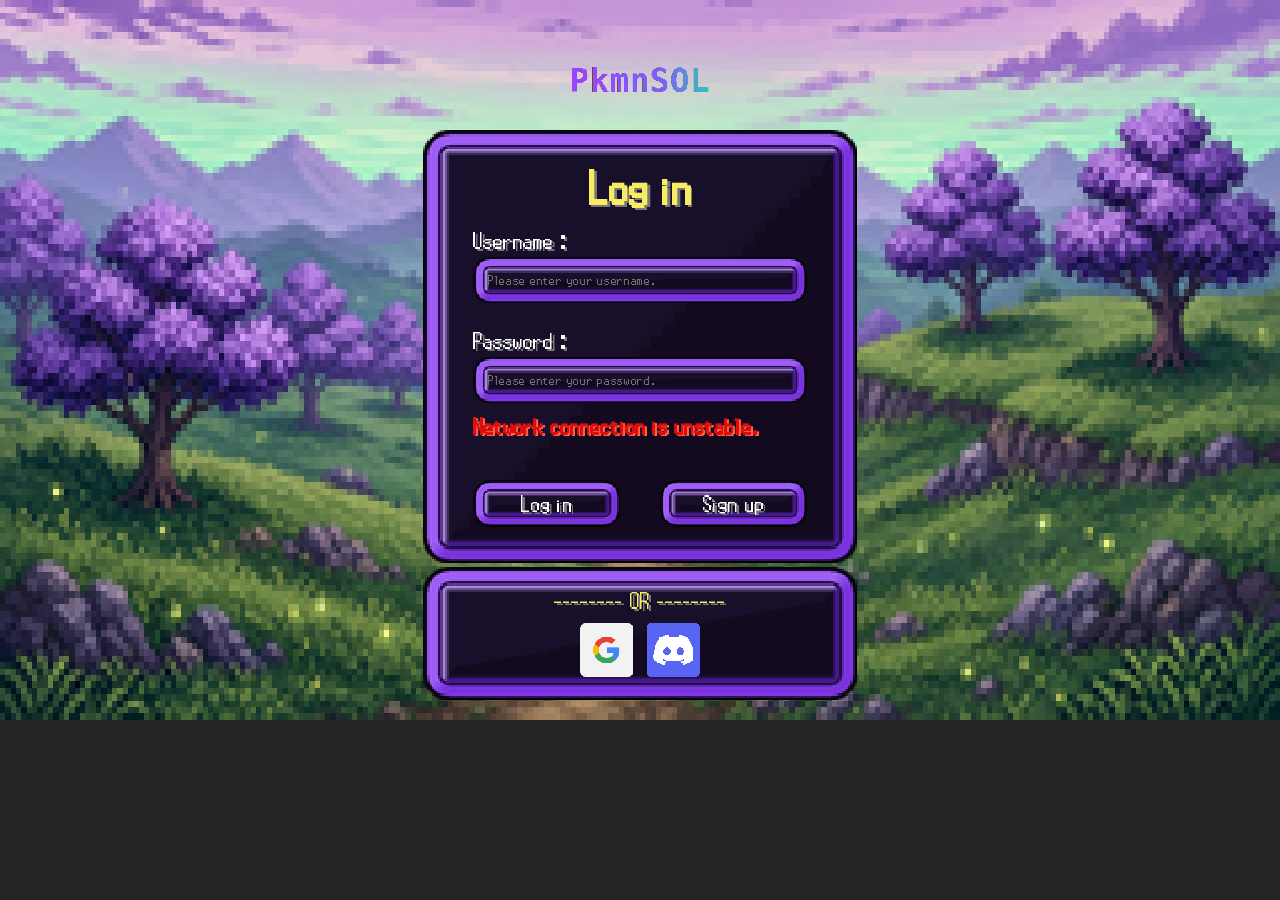
==== index.html @ 5bb2b934 "Rebuild: rebranded window skins (cursors, HUD, rarity, signs, PC) + legal pages Co-Authored-By: Clau" ====
<!doctype html>
<html lang="en">
  <head>
    <meta charset="UTF-8" />
    <link rel="icon" type="image/png" href="/assets/favicon_solara-DoTnFTf5.png" />
    <meta name="viewport" content="width=device-width, initial-scale=1, user-scalable=no, viewport-fit=cover" />
    <title>PkmnSOL</title>

    <!-- Home-screen "app" install support: with the manifest + these Apple
         meta tags, adding this page to the iOS/Android home screen launches
         it with none of the browser's own UI (no URL bar, no tab strip) —
         that chrome is Safari's own and can't be removed by CSS while the
         page is open as a normal browser tab; it only goes away once the
         page is installed and opened from its own home-screen icon. -->
    <link rel="manifest" href="/manifest.json" />
    <meta name="theme-color" content="#0a0a0c" />
    <link rel="apple-touch-icon" href="/ui/apple-touch-icon-solara.png" />
    <meta name="apple-mobile-web-app-capable" content="yes" />
    <meta name="apple-mobile-web-app-status-bar-style" content="black-translucent" />
    <meta name="apple-mobile-web-app-title" content="PkmnSOL" />
    <meta name="mobile-web-app-capable" content="yes" />
    <script type="module" crossorigin src="/assets/index-DMwjRADv.js"></script>
    <link rel="stylesheet" crossorigin href="/assets/index-BTSDZzwv.css">
  </head>

  <body>
    <!-- The game canvas fills the whole screen on touch devices, exactly
         like it does on desktop — no console/bezel chrome around it. -->
    <div id="app"></div>

    <!-- Translucent touch controls floating over the game (see
         gba-shell.ts for the input wiring). Only visible on touch-primary
         devices in landscape — see the `.gba-touch` scoping in style.css. -->
    <div id="touch-controls">
      <div id="dpad">
        <div id="dpad-hub"></div>
        <button type="button" data-dir="up" id="tc-up" aria-label="Up">&#9650;</button>
        <button type="button" data-dir="left" id="tc-left" aria-label="Left">&#9664;</button>
        <button type="button" data-dir="right" id="tc-right" aria-label="Right">&#9654;</button>
        <button type="button" data-dir="down" id="tc-down" aria-label="Down">&#9660;</button>
      </div>
      <div id="action-pad">
        <button type="button" data-action="b" id="tc-b" aria-label="B">B</button>
        <button type="button" data-action="a" id="tc-a" aria-label="A">A</button>
      </div>
      <div id="mid-buttons">
        <button type="button" data-action="select" class="pill" aria-label="Select">SELECT</button>
        <button type="button" data-action="start" class="pill" aria-label="Start">START</button>
      </div>
      <button type="button" class="corner-btn top-left" data-action="map" aria-label="Map">MAP</button>
      <button type="button" class="corner-btn top-right" data-action="chat" aria-label="Chat">CHAT</button>
      <button type="button" class="corner-btn bottom-right" data-action="running" aria-label="Toggle running">RUN</button>
    </div>

    <!-- Shown instead of the game when a touch device is held in portrait
         (see the `.gba-touch` + orientation scoping in style.css) — the
         game is a fixed 16:9 landscape shape, so portrait can only ever
         show a small, letterboxed sliver of it. -->
    <div id="rotate-prompt">
      <div id="rotate-icon">&#8635;</div>
      <p>Rotate your device to play</p>
    </div>

    <!-- Shown instead of the game on a touch device that hasn't been added
         to the Home Screen yet — see src/install-gate.ts, which fills in
         #install-gate-steps and toggles this on via `body.install-gate`
         before Phaser (or any game asset) ever loads. There's no way to
         lay the game out well while the browser's own URL bar and tab
         strip are eating into the viewport on top of it, so touch devices
         only get the real game once they're running installed. -->
    <div id="install-gate">
      <img id="install-gate-icon" src="/ui/apple-touch-icon-solara.png" alt="" />
      <h1>Add PkmnSOL to Home Screen</h1>
      <ol id="install-gate-steps"></ol>
    </div>

  </body>
</html>
---- assets/index-BTSDZzwv.css ----
*{box-sizing:border-box}body{margin:0;background:#242424;overscroll-behavior:none}#app{display:flex;justify-content:center;width:100vw;height:100vh}#app>div:first-child{transform-origin:top!important}#touch-controls,#rotate-prompt{display:none}body.gba-touch{background:#0a0a0c;overflow:hidden;position:fixed;top:0;left:0;width:100vw;height:100vh;width:100dvw;height:100dvh;touch-action:manipulation;user-select:none;-webkit-user-select:none;-webkit-touch-callout:none;-webkit-tap-highlight-color:transparent}body.gba-touch #app{width:100%;height:100%}body.gba-touch #touch-controls{display:block;position:fixed;inset:0;z-index:100;pointer-events:none;font-family:"Press Start 2P",Courier New,monospace}body.gba-touch.controls-hidden #touch-controls{display:none}body.gba-touch #touch-controls button{pointer-events:auto;border:none;font-family:inherit;touch-action:none;user-select:none;-webkit-user-select:none;-webkit-tap-highlight-color:transparent;background:#12141861;box-shadow:inset 0 1px #ffffff1f,0 2px 8px #0000004d;color:#ffffffd1}body.gba-touch #touch-controls button.on{background:#ffffff47}body.gba-touch #dpad{position:absolute;left:max(18px,env(safe-area-inset-left));bottom:max(18px,env(safe-area-inset-bottom));width:150px;height:150px}body.gba-touch #dpad-hub{position:absolute;left:50px;top:50px;width:50px;height:50px;background:#12141838;border-radius:50%}body.gba-touch #dpad button{position:absolute;border-radius:10px;font-size:16px;line-height:1}body.gba-touch #tc-up,body.gba-touch #tc-down{left:50px;width:50px;height:58px}body.gba-touch #tc-left,body.gba-touch #tc-right{top:50px;width:58px;height:50px}body.gba-touch #tc-up{top:0}body.gba-touch #tc-down{bottom:0}body.gba-touch #tc-left{left:0}body.gba-touch #tc-right{right:0}body.gba-touch #action-pad{position:absolute;right:max(18px,env(safe-area-inset-right));bottom:max(18px,env(safe-area-inset-bottom));width:140px;height:100px}body.gba-touch #action-pad button{position:absolute;border-radius:50%;color:#ffffffeb;text-shadow:0 1px 2px rgba(0,0,0,.4)}body.gba-touch #tc-a{top:0;right:0;width:64px;height:64px;font-size:20px}body.gba-touch #tc-b{bottom:0;left:0;width:54px;height:54px;font-size:16px}body.gba-touch #mid-buttons{position:absolute;left:50%;bottom:max(28px,env(safe-area-inset-bottom));transform:translate(-50%);display:flex;gap:16px}body.gba-touch #touch-controls .pill{width:54px;height:22px;border-radius:11px;font-size:6.5px;letter-spacing:.5px}body.gba-touch .corner-btn{position:absolute;width:46px;height:26px;border-radius:13px;font-size:7px;letter-spacing:.5px}body.gba-touch .corner-btn.top-left{top:max(14px,env(safe-area-inset-top));left:max(14px,env(safe-area-inset-left))}body.gba-touch .corner-btn.top-right{top:max(14px,env(safe-area-inset-top));right:max(14px,env(safe-area-inset-right))}body.gba-touch .corner-btn.bottom-right{right:max(18px,env(safe-area-inset-right));bottom:calc(max(18px,env(safe-area-inset-bottom)) + 114px)}@media (orientation: portrait){body.gba-touch #app,body.gba-touch #touch-controls{display:none}body.gba-touch #rotate-prompt{display:flex}}body.gba-touch #rotate-prompt{flex-direction:column;align-items:center;justify-content:center;gap:18px;width:100%;height:100%;font-family:"Press Start 2P",Courier New,monospace;color:#ebeef5d9;text-align:center;padding:0 32px}body.gba-touch #rotate-icon{font-size:44px;line-height:1;animation:rotate-hint 1.6s ease-in-out infinite}body.gba-touch #rotate-prompt p{margin:0;font-size:11px;line-height:1.8;letter-spacing:.5px}@keyframes rotate-hint{0%,to{transform:rotate(0)}50%{transform:rotate(-90deg)}}body.install-gate #app,body.install-gate #touch-controls,body.install-gate #rotate-prompt,#install-gate{display:none}body.install-gate #install-gate{display:flex;position:fixed;inset:0;width:100vw;height:100vh;width:100dvw;height:100dvh;z-index:200;flex-direction:column;align-items:center;justify-content:center;gap:16px;background:#0a0a0c;color:#ebeef5eb;font-family:"Press Start 2P",Courier New,monospace;text-align:center;padding:32px;box-sizing:border-box;overflow-y:auto}#install-gate-icon{width:64px;height:64px;border-radius:14px}#install-gate h1{font-size:14px;line-height:1.6;margin:0 0 6px;max-width:480px;color:#b39dff}#install-gate-steps{display:flex;flex-direction:column;gap:14px;text-align:left;font-size:10px;line-height:1.7;max-width:420px;width:100%;padding:0;margin:8px 0 0;list-style:none}#install-gate-steps li{display:flex;align-items:center;gap:14px}#install-gate-steps .step-num{flex:none;display:flex;align-items:center;justify-content:center;width:26px;height:26px;border-radius:50%;background:#14f19524;border:1px solid rgba(20,241,149,.55);color:#14f195;font-size:10px}#install-gate-steps .step-text{flex:1}#install-gate-steps strong{color:#14f195}
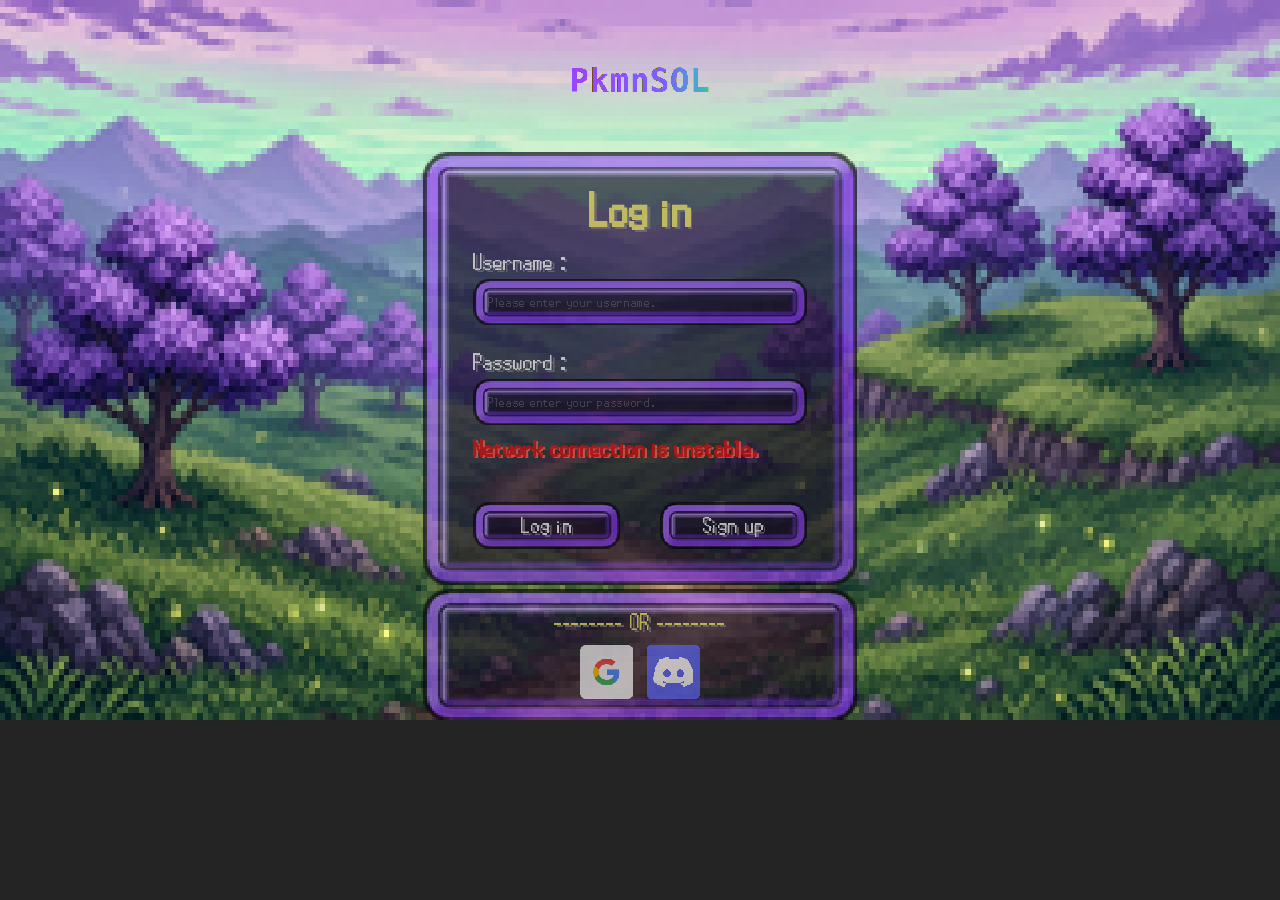
==== commit 92110f74: "Rebuild: walkable path from Solara into the wild (Small Forest) A new road spur cuts through Solara'" ====
--- a/index.html
+++ b/index.html
@@ -19,7 +19,7 @@
     <meta name="apple-mobile-web-app-status-bar-style" content="black-translucent" />
     <meta name="apple-mobile-web-app-title" content="PkmnSOL" />
     <meta name="mobile-web-app-capable" content="yes" />
-    <script type="module" crossorigin src="/assets/index-DMwjRADv.js"></script>
+    <script type="module" crossorigin src="/assets/index-BaH9g7lE.js"></script>
     <link rel="stylesheet" crossorigin href="/assets/index-BTSDZzwv.css">
   </head>
 
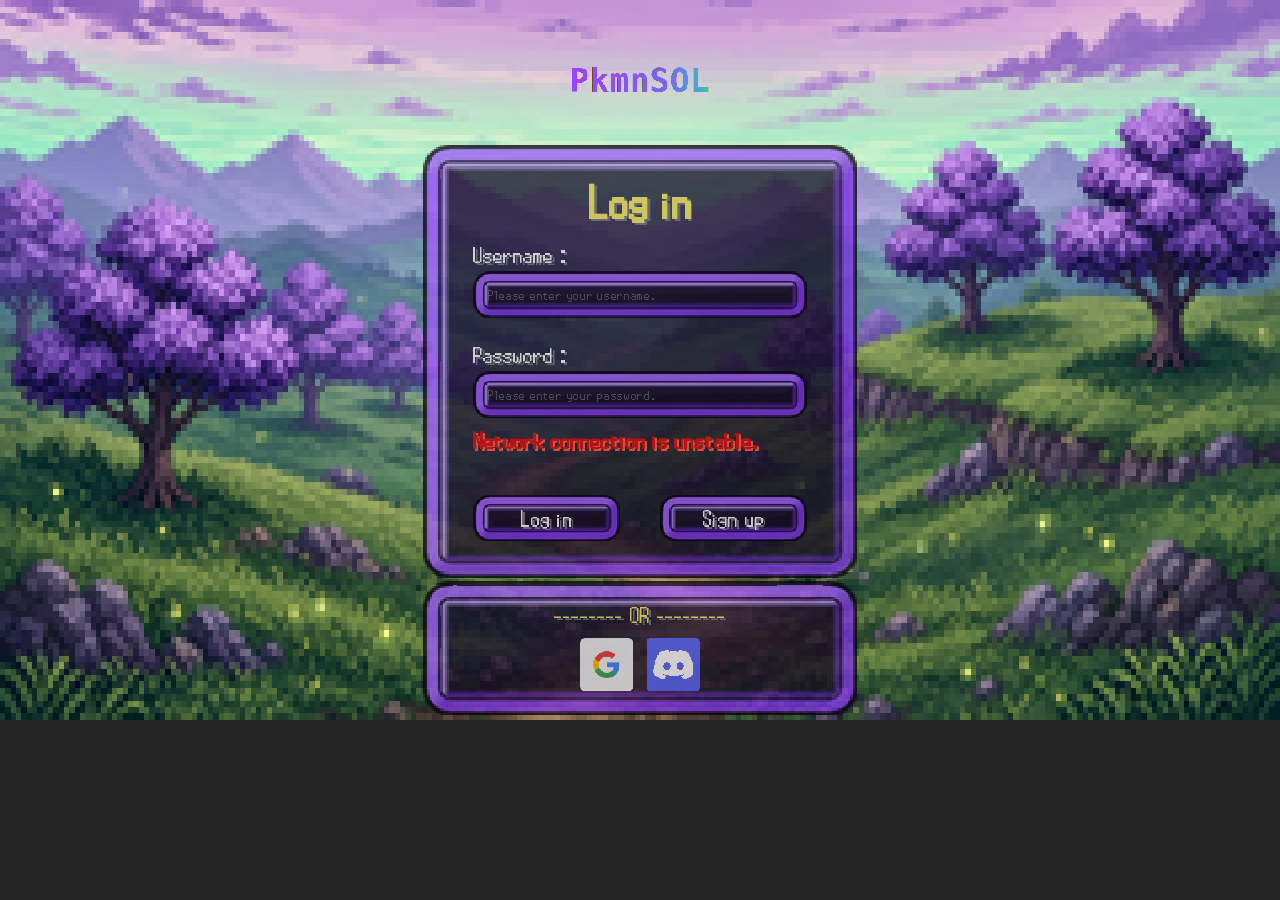
==== commit 2dd71196: "Rebuild: walkable path from Solara into the wild, take 2 First attempt left a hard-edged rectangular" ====
--- a/index.html
+++ b/index.html
@@ -19,7 +19,7 @@
     <meta name="apple-mobile-web-app-status-bar-style" content="black-translucent" />
     <meta name="apple-mobile-web-app-title" content="PkmnSOL" />
     <meta name="mobile-web-app-capable" content="yes" />
-    <script type="module" crossorigin src="/assets/index-BaH9g7lE.js"></script>
+    <script type="module" crossorigin src="/assets/index-DSnu3y9D.js"></script>
     <link rel="stylesheet" crossorigin href="/assets/index-BTSDZzwv.css">
   </head>
 
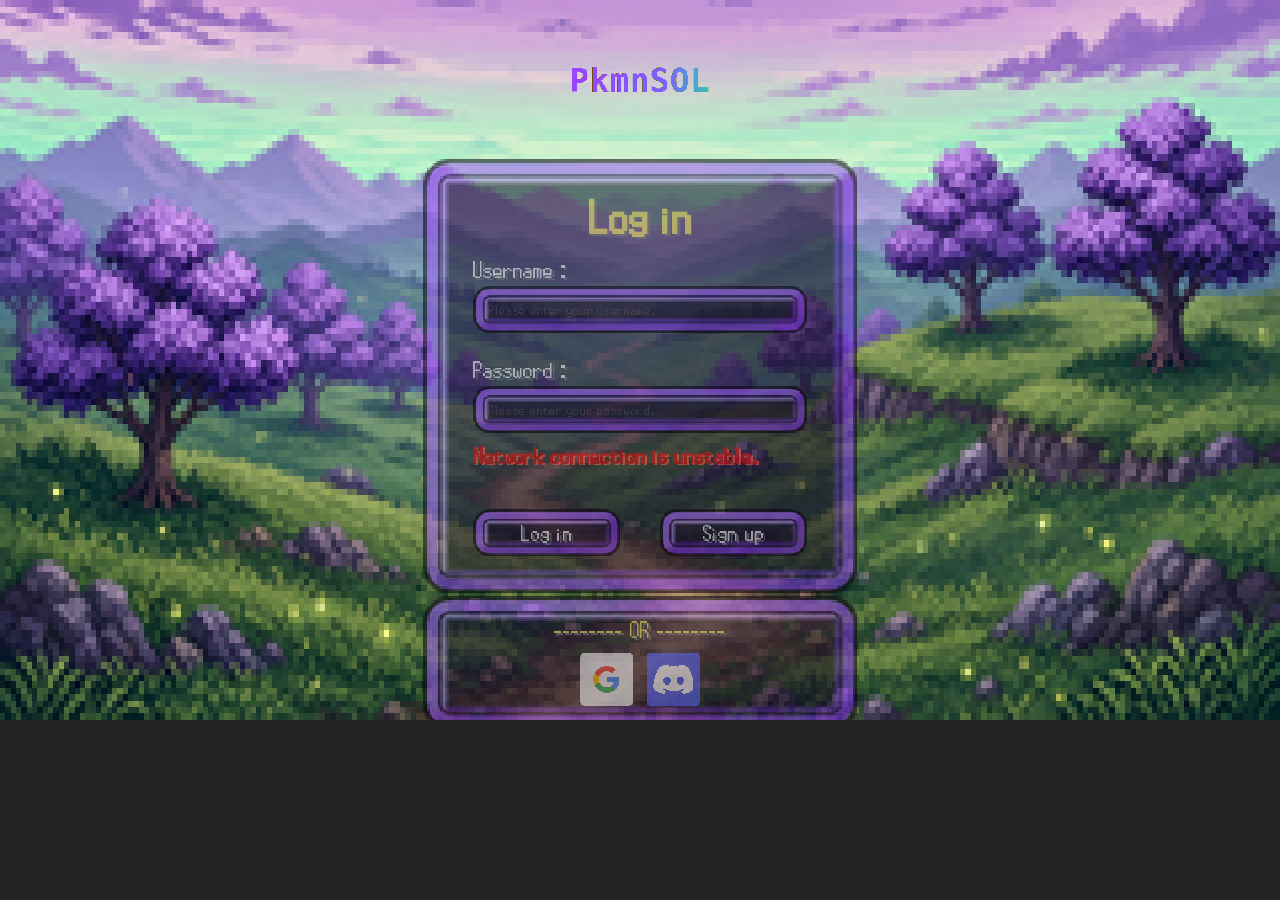
==== commit 390b7dbf: "Rebuild: recover instead of hanging on a rejected map transition A rejected change_map (unrecognized" ====
--- a/index.html
+++ b/index.html
@@ -19,7 +19,7 @@
     <meta name="apple-mobile-web-app-status-bar-style" content="black-translucent" />
     <meta name="apple-mobile-web-app-title" content="PkmnSOL" />
     <meta name="mobile-web-app-capable" content="yes" />
-    <script type="module" crossorigin src="/assets/index-DSnu3y9D.js"></script>
+    <script type="module" crossorigin src="/assets/index-DXTuQceP.js"></script>
     <link rel="stylesheet" crossorigin href="/assets/index-BTSDZzwv.css">
   </head>
 
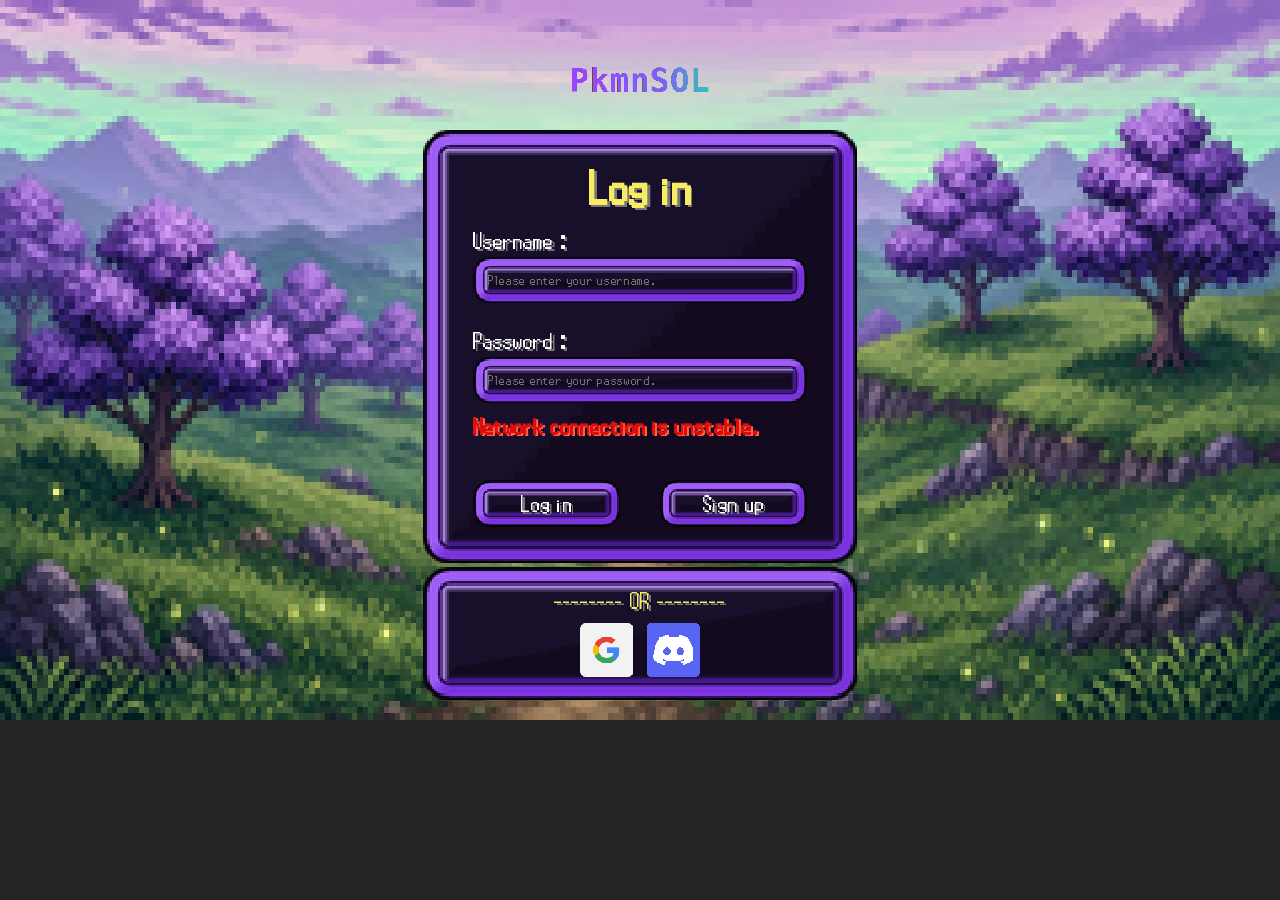
==== commit 278271a7: "Revert "Rebuild: recover instead of hanging on a rejected map transition" This reverts commit 390b7d" ====
--- a/index.html
+++ b/index.html
@@ -19,7 +19,7 @@
     <meta name="apple-mobile-web-app-status-bar-style" content="black-translucent" />
     <meta name="apple-mobile-web-app-title" content="PkmnSOL" />
     <meta name="mobile-web-app-capable" content="yes" />
-    <script type="module" crossorigin src="/assets/index-DXTuQceP.js"></script>
+    <script type="module" crossorigin src="/assets/index-DSnu3y9D.js"></script>
     <link rel="stylesheet" crossorigin href="/assets/index-BTSDZzwv.css">
   </head>
 
